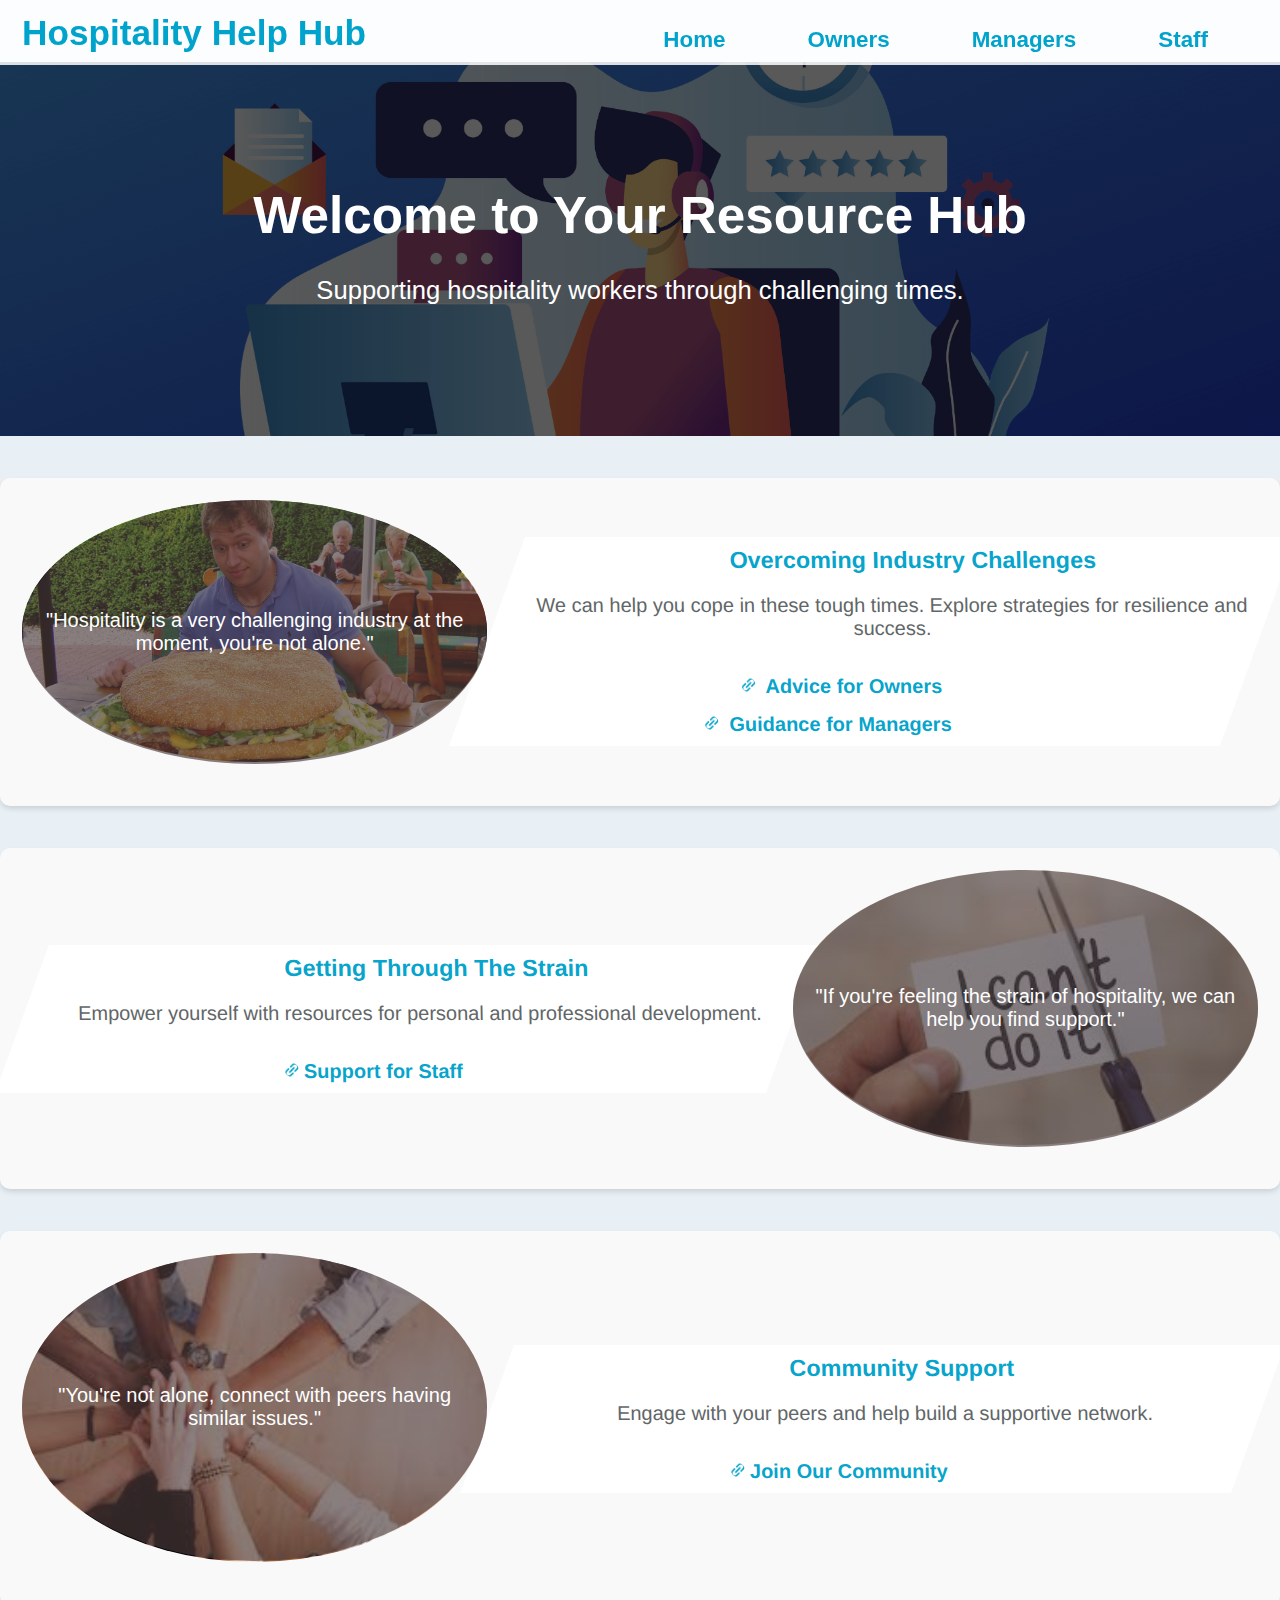
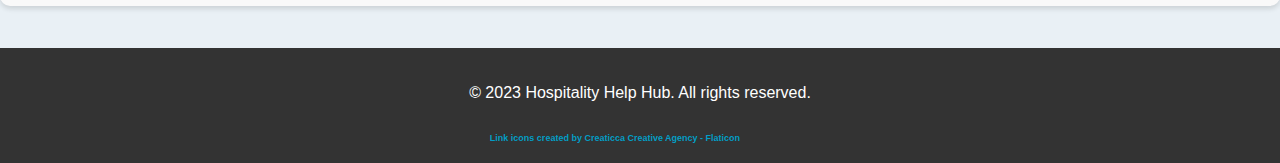
==== index.html @ bb7c5888 "change image and favicon name" ====
<!DOCTYPE html>
<html lang="en">
	<head>
		<meta charset="UTF-8" />
		<meta name="viewport" content="width=device-width, initial-scale=1.0" />
		<title>Hospitality Help Hub</title>
		<link rel="stylesheet" href="assets/css/style.css" />
		<link rel="icon" type="image/png" href="../assets/images/favicon/favicon-32x32.png" />
		<link rel="error" type="text/html" href="404.html" />
	</head>
	<body>
		<!-- Standard nav bar for all pages -->
		<header>
			<div class="navbar">
				<h1>Hospitality Help Hub</h1>
				<input type="checkbox" id="nav-toggle" class="nav-toggle" />
				<label for="nav-toggle" class="nav-toggle-label">
					<span></span>
				</label>
				<nav>
					<ul>
						<li><a href="index.html">Home</a></li>
						<li><a href="owners.html">Owners</a></li>
						<li><a href="managers.html">Managers</a></li>
						<li><a href="staff.html">Staff</a></li>
					</ul>
				</nav>
			</div>
		</header>
		<main>
			<!-- Opening image and text for all pages -->
			<section class="hero" style="background-image: url('assets/images/helpdesk.webp')">
				<div class="container">
					<h2>Welcome to Your Resource Hub</h2>
					<p>Supporting hospitality workers through challenging times.</p>
				</div>
			</section>
			<section class="content">
				<div class="container">
					<!-- Pages are divided into 2 or 3 "articles" with text (text-side) images with text on an overlay -->
					<article class="article-left">
						<div class="image-side">
							<img src="assets/images/challenge-food.jpeg" alt="Industry Challenges" />
							<div class="overlay">
								<p>"Hospitality is a very challenging industry at the moment, you're not alone."</p>
							</div>
						</div>
						<div class="text-side">
							<h3>Overcoming Industry Challenges</h3>
							<p>We can help you cope in these tough times. Explore strategies for resilience and success.</p>
							<a href="owners.html"><img src="assets/images/link.png" alt="link icon" class="link-icon" /> Advice for Owners</a>
							<a href="managers.html"><img src="assets/images/link.png" alt="link icon" class="link-icon" /> Guidance for Managers</a>
						</div>
					</article>
					<article class="article-right">
						<div class="image-side">
							<img src="assets/images/resilince.jpeg" alt="Resilience Resources" />
							<div class="overlay">
								<p>"If you're feeling the strain of hospitality, we can help you find support."</p>
							</div>
						</div>
						<div class="text-side">
							<h3>Getting Through The Strain</h3>
							<p>Empower yourself with resources for personal and professional development.</p>
							<a href="staff.html"><img src="assets/images/link.png" alt="link icon" class="link-icon" />Support for Staff</a>
						</div>
					</article>
					<article class="article-left">
						<div class="image-side">
							<img src="assets/images/team-strenght.jpeg" alt="Community Support" />
							<div class="overlay">
								<p>"You're not alone, connect with peers having similar issues."</p>
							</div>
						</div>
						<div class="text-side">
							<h3>Community Support</h3>
							<p>Engage with your peers and help build a supportive network.</p>
							<label for="communityPopupCheckbox" class="popup-button">
								<img src="assets/images/link.png" alt="Link Icon" class="link-icon" />Join Our Community</label
							>
						</div>
					</article>
				</div>
			</section>
		</main>
		<!-- Pop up with links to social media groups and newsletter subscription -->
		<input type="checkbox" id="communityPopupCheckbox" class="popup-checkbox" />
		<div class="popup-container" id="communityPopup">
			<div class="popup-content">
				<label for="communityPopupCheckbox" class="close-btn">&times;</label>
				<h2>Join Our Community</h2>
				<p>Connect with us on different platforms:</p>

				<div>
					<img class="media-icon" src="assets/images/whatsapp-icon.png" alt="WhatsApp" />
					<a class="media-link" href="https://whatsapp.com" target="_blank">Join WhatsApp Group</a>
				</div>
				<div>
					<img class="media-icon" src="assets/images/facebook-icon.png" alt="Facebook" />
					<a class="media-link" href="https://facebook.com" target="_blank">Join Facebook Group</a>
				</div>
				<h3 class="subscribe-head">Subscribe to our Newsletter</h3>
				<form>
					<input class="email-input" type="email" placeholder="Your Email" required />
					<input class="sub-button" type="submit" value="Subscribe" />
				</form>
			</div>
		</div>
		<footer>
			<div class="container">
				<p>&copy; 2023 Hospitality Help Hub. All rights reserved.</p>
			</div>
			<div class="icon-ref">
				<a href="https://www.flaticon.com/free-icons/link" target="_blank" title="link icons"
					>Link icons created by Creaticca Creative Agency - Flaticon</a
				>
			</div>
		</footer>
	</body>
</html>
---- assets/css/style.css ----
body {
	font-family: "Arial", sans-serif;
	margin: auto;
	padding: 0;
	box-sizing: border-box;
	background-color: #e9f0f5;
	color: #616667;
	max-width: 1600px;
	align-items: center;
	justify-content: center;
}

.navbar {
	background-color: rgba(255, 255, 255, 0.85);
	color: #00a3cc;
	padding: 12px 22px;
	position: fixed;
	top: 0;
	left: 0;
	right: 0;
	z-index: 1000;
	display: flex;
	justify-content: space-between;
	align-items: center;
}

header h1 {
	color: #00a3cc;
	font-size: 2.2em;
	margin: 0;
}
/* nav toggle settings */
nav {
	text-align: right;
}

nav ul {
	list-style: none;
	padding: 0;
	margin: 0;
	display: flex;
	align-items: center;
}

nav ul li {
	margin-left: 32px;
}

nav ul li a {
	text-decoration: none;
	color: #00a3cc;
	font-size: 1.4em;
}

nav ul li a:hover {
	color: #d60db6;
	text-decoration: underline;
}
a,
.popup-button {
	display: inline-block;
	margin-top: 15px;
	color: #00a2cbfc;
	text-decoration: none;
	font-weight: bold;
	text-align: end;
	margin-right: 50px;
}
a:hover,
.popup-button:hover {
	text-decoration: underline;
	color: #cb00bafc;
}
/* Hide the checkbox */
.nav-toggle {
	display: none;
}

/* Style the label to look like a burger menu icon */
.nav-toggle-label {
	display: none; /* Initially hidden */
	position: absolute;
	top: 25px;
	right: 20px;
	cursor: pointer;
	z-index: 1001;
}

.nav-toggle-label span,
.nav-toggle-label span::before,
.nav-toggle-label span::after {
	display: block;
	width: 25px;
	height: 3px;
	background: #00a3cc;
	transition: all 0.3s ease-in-out;
}

.nav-toggle-label span::before,
.nav-toggle-label span::after {
	content: "";
	position: absolute;
	left: 0;
}

.nav-toggle-label span::before {
	top: -8px;
}

.nav-toggle-label span::after {
	top: 8px;
}
h3 {
	color: #00a2cbfc;
	margin-top: 0;
	margin-bottom: 0;
}

footer {
	background-color: #333;
	color: white;
	text-align: center;
	padding: 20px 0;
}

/* top section with page intro & image*/
.hero {
	background: url("assets/images/assistance.webp") no-repeat center center/cover;
	height: 210px;
	color: white;
	padding: 82px 0;
	text-align: center;
	position: relative;
	margin-top: 62px;
}

.hero::before {
	content: "";
	position: absolute;
	top: 0;
	right: 0;
	bottom: 0;
	left: 0;
	background: rgba(0, 0, 0, 0.65);
	z-index: 1;
}

.hero .container {
	position: relative;
	z-index: 2;
}

.hero h2 {
	font-size: 3.2em;
	margin-bottom: 0.6em;
}
.hero p {
	font-size: 1.6em;
	max-width: 820px;
	margin: auto;
}
/* text section for staff page */
.staff-text {
	width: 80%;
	padding: 40px;
	background-color: #fff;
	margin: 0 auto;
	align-self: center;
	display: flex;
	flex-direction: column;
	justify-content: center;
	text-align: center;
	box-shadow: 0 2px 4px rgba(0, 0, 0, 0.1);
}

.staff-text h2 {
	color: #00a3cc;
}
.content {
	margin: 42px 0;
}
/* page sections with images and text */
article {
	margin-bottom: 32px;
	background-color: #f9f9f9;
	padding: 22px;
	border-radius: 10px;
	box-shadow: 0 3px 5px rgba(0, 0, 0, 0.12);
}
article img {
	max-width: 100%;
	height: auto;
	margin-bottom: 17px;
}
.article-left,
.article-right {
	display: flex;
	align-items: center;
	margin-bottom: 42px;
	overflow: hidden;
	font-size: 1.25em;
}
.article-left .image-side,
.article-right .image-side {
	width: 62%;
	position: relative;
}
.article-left img,
.article-right img {
	width: 100%;
	height: 100%;
	position: relative;
	transition: transform 0.5s ease;
	border-radius: 95%;
	z-index: 1;
}
.article-left .overlay,
.article-right .overlay {
	position: absolute;
	top: 0;
	left: 0;
	width: 100%;
	height: 95%;
	background: rgba(75, 58, 58, 0.65);
	color: white;
	display: flex;
	font-size: 2.1em;
	align-items: center;
	justify-content: center;
	z-index: 2;
	transition: opacity 0.5s ease;
	border-radius: 85%;
	text-align: center;
}
.article-left .text-side,
.article-right .text-side {
	width: 67%;
	padding: 22px;
	background-color: #fff;
	transition: opacity 0.5s ease;
	align-self: stretch;
	display: flex;
	flex-direction: column;
	justify-content: center;
	transform: skewX(-21deg);
}

.article-left .text-side > *,
.article-right .text-side > * {
	transform: skewX(21deg);
	margin-left: 22px;
}

.article-right {
	flex-direction: row-reverse;
}
img.link-icon {
	width: 14px;
	margin: 0 5px 5px 0;
	fill: #00a3cc;
	height: auto;
	vertical-align: middle;
}

#workwall-logo {
	width: 100%;
	height: 90%;
	transition: transform 0.5s ease;
	border-radius: 100%;
	z-index: 1;
}
.text-anchor {
	margin-right: 0;
}
/* pop up for social media links  */
.popup-checkbox {
	display: none;
}
.popup-container {
	display: none;
	position: fixed;
	left: 0;
	top: 0;
	width: 100%;
	height: 100%;
	background: rgba(0, 0, 0, 0.5);
	z-index: 1002;
}
.popup-content {
	background: #fff;
	width: 300px;
	padding: 20px;
	border-radius: 5px;
	position: absolute;
	color: #0097bdfc;
	top: 50%;
	left: 50%;
	transform: translate(-50%, -50%);
	text-align: center;
	text-decoration: none;
	vertical-align: middle;
}
.popup-content a:hover,
.popup-button:hover {
	text-decoration: underline;
	cursor: pointer;
}
.popup-checkbox:checked ~ .popup-container {
	display: block;
}
.close-btn {
	cursor: pointer;
	position: absolute;
	top: 10px;
	right: 10px;
	font-size: 1.2em;
}
.subscribe-head {
	margin: 20px 0 20px 0;
}
.sub-button {
	background-color: #d60db6;
	color: #fff;
	height: 1.9em;
	width: 30%;
	align-content: center;
}
.email-input {
	height: 1.5em;
	width: 60%;
}
.media-link {
	margin: 0;
	padding: 20px 0 0 0;
}
.media-icon {
	height: 20px;
	vertical-align: middle;
	margin-right: 10px;
	margin-bottom: 10px;
}
.icon-ref {
	font-size: xx-small;
	color: #616667;
}
#workwall-link {
	margin: 0;
}
/* responsive design for different screen sizes */
@media screen and (max-width: 1400px) {
	/* sections with text and images */
	.article-left .overlay,
	.article-right .overlay {
		font-size: 1em;
		height: 93%;
		opacity: 1;
	}
	.article-left .text-side,
	.article-right .text-side {
		width: 100%;
		opacity: 1;
		transition: opacity 0.5s ease, transform 0.5s ease;
		transform: translateY(20px);
		transform: skewX(-20deg);
		padding: 10px;
		margin: 0;
		text-align: center;
		align-items: center;
		align-self: center;
	}
	.article-left .overlay p,
	.article-right .overlay p {
		padding: 8px;
	}
}

@media screen and (max-width: 1200px) {
	header h1 {
		font-size: 1.5em;
	}
	.nav-toggle-label {
		display: block; /* Show the burger menu icon */
	}

	/* Hide the dropdown menu by default */
	nav ul {
		display: none;
		position: absolute;
		background-color: rgba(255, 255, 255, 0.9);
		width: 100%;
		top: 48px;
		right: 0;
		text-align: center;
	}

	/* Display the dropdown menu when the checkbox is checked */
	.nav-toggle:checked ~ nav ul {
		display: block;
	}

	nav ul li {
		display: block;
		margin: 10px 0;
	}
	a {
		margin: 0;
		padding: 0;
	}
	/* top section with page intro */
	.hero {
		margin-top: 50px;
		padding-top: 10px;
		height: 180px;
	}
	.article-left .overlay,
	.article-right .overlay {
		font-size: 1em;
		height: 92%;
		opacity: 1;
	}
}

@media screen and (max-width: 1024px) {
	.article-left .overlay,
	.article-right .overlay {
		height: 91%;
	}
}

@media screen and (max-width: 768px) {
	header h1 {
		font-size: 1.5em;
	}

	/* top section with page intro */
	.hero {
		margin-top: 50px;
		padding-top: 10px;
		height: 150px;
		font-size: small;
	}
	.hero h2 {
		font-size: xx-large;
		padding: 5px;
	}
	/* sections with text and images */
	.article-left,
	.article-right {
		flex-direction: column;
	}
	.article-left .image-side,
	.article-right .image-side,
	.article-left .text-side,
	.article-right .text-side {
		width: 100%;
		margin-left: 0;
	}
	.article-right {
		flex-direction: column-reverse;
	}
	.article-left img,
	.article-right img {
		border-radius: 90%;
		width: 100%;
		height: auto;
	}
	.article-left .text-side,
	.article-right .text-side {
		transform: translateY(20px);
		transform: skewX(0deg);
		margin-left: 0;
	}
	.article-left .text-side > *,
	.article-right .text-side > * {
		text-align: center;
		transform: skewX(0deg);
		padding: 10px;
		margin-left: 0;
		flex: auto;
	}
	.article-left .overlay,
	.article-right .overlay {
		font-size: 1.3em;
		height: 95%;
		opacity: 1;
		padding: 8px;
	}

	.popup-button {
		margin-right: 0;
	}
	img.link-icon {
		width: 14px;
	}
}
@media screen and (max-width: 468px) {
	.article-left .overlay,
	.article-right .overlay {
		height: 91%;
	}
}
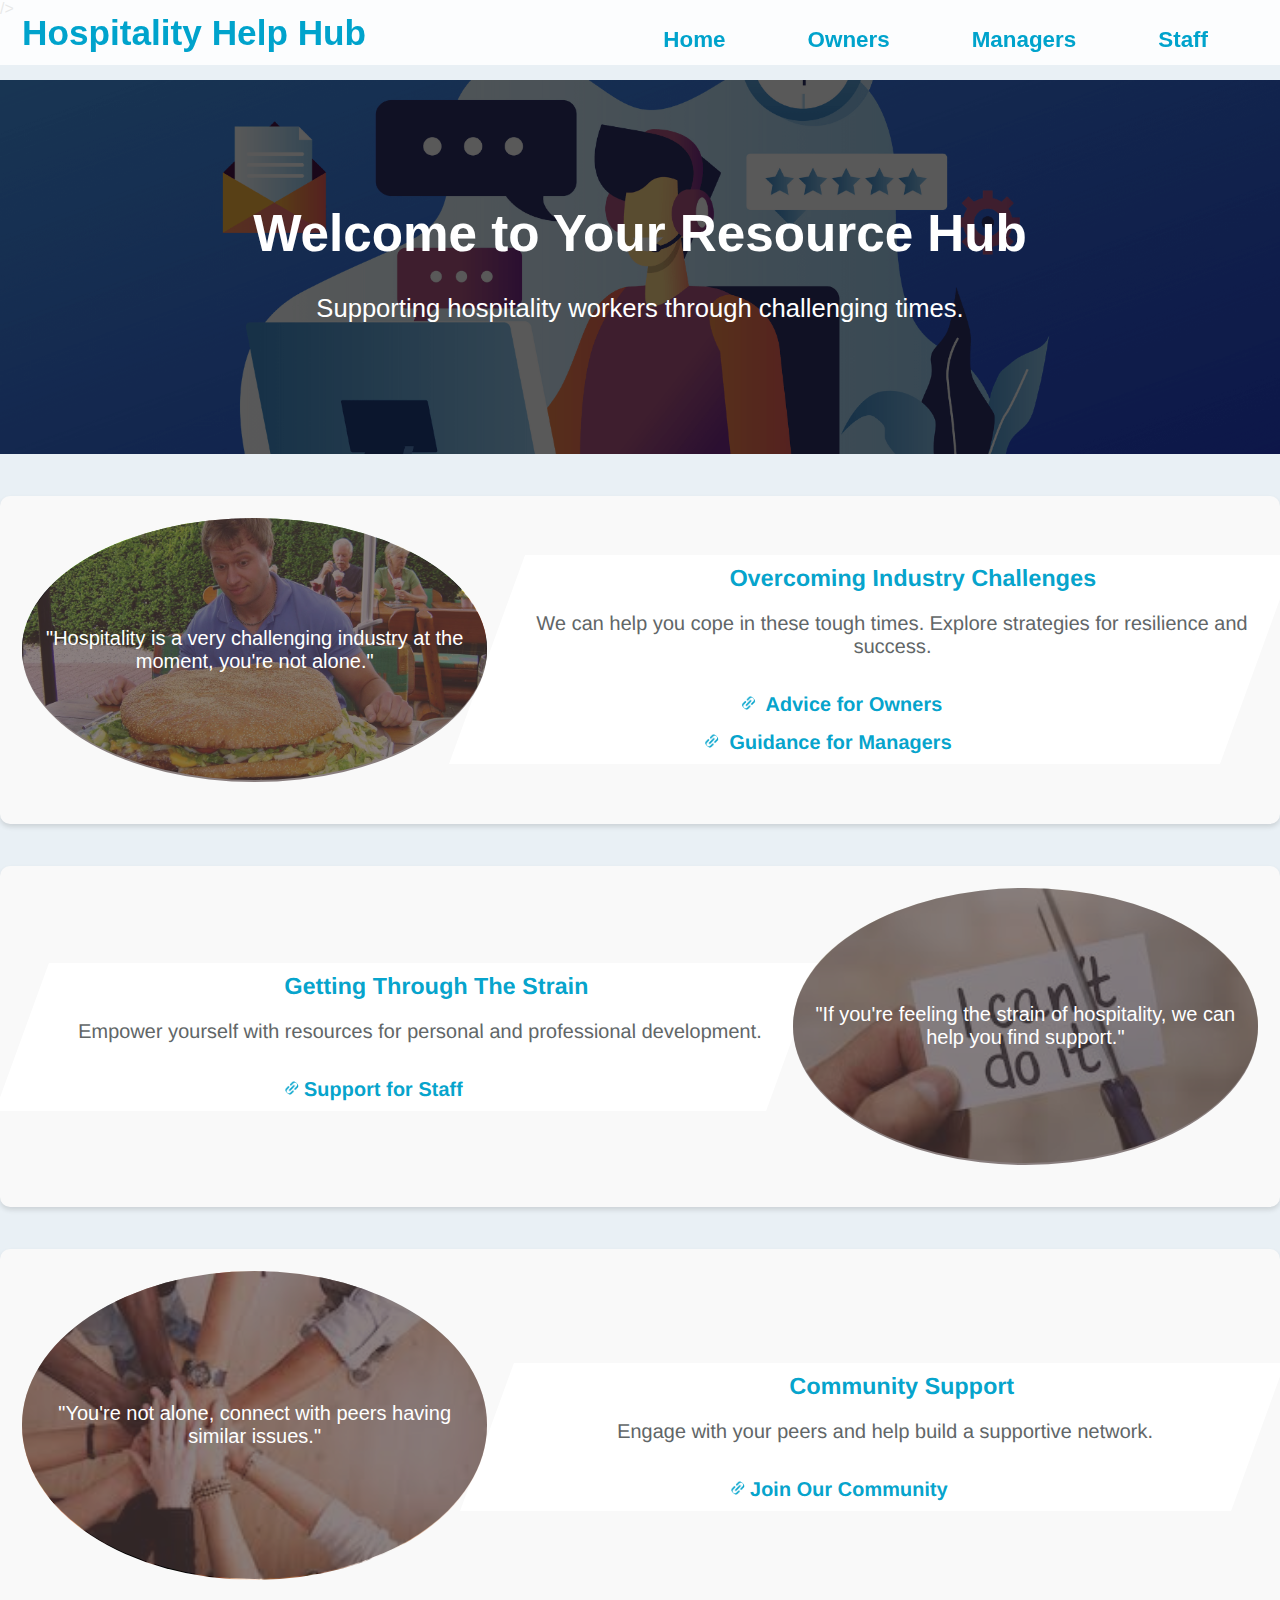
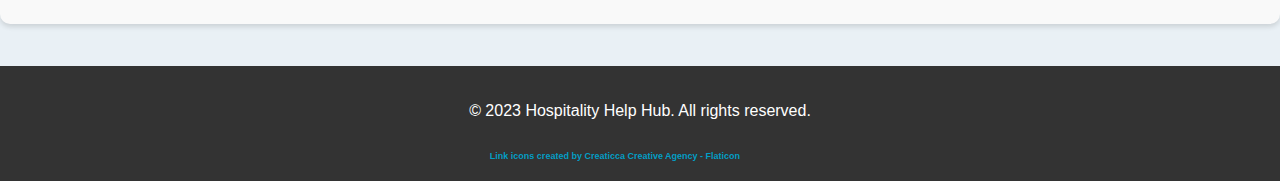
==== commit 803b3cac: "Image fixes for firefox/safari" ====
--- a/index.html
+++ b/index.html
@@ -4,8 +4,9 @@
 		<meta charset="UTF-8" />
 		<meta name="viewport" content="width=device-width, initial-scale=1.0" />
 		<title>Hospitality Help Hub</title>
-		<link rel="stylesheet" href="assets/css/style.css" />
-		<link rel="icon" type="image/png" href="../assets/images/favicon/favicon-32x32.png" />
+		<link rel="stylesheet" href="./assets/css/style.css" />
+		<link rel="icon" type="image/png" href="./assets/images/favicon/favicon-32x32.png" />
+		/>
 		<link rel="error" type="text/html" href="404.html" />
 	</head>
 	<body>
@@ -29,7 +30,7 @@
 		</header>
 		<main>
 			<!-- Opening image and text for all pages -->
-			<section class="hero" style="background-image: url('assets/images/helpdesk.webp')">
+			<section class="hero" style="background-image: url('./assets/images/helpdesk.webp')">
 				<div class="container">
 					<h2>Welcome to Your Resource Hub</h2>
 					<p>Supporting hospitality workers through challenging times.</p>
@@ -40,7 +41,7 @@
 					<!-- Pages are divided into 2 or 3 "articles" with text (text-side) images with text on an overlay -->
 					<article class="article-left">
 						<div class="image-side">
-							<img src="assets/images/challenge-food.jpeg" alt="Industry Challenges" />
+							<img src="./assets/images/challenge-food.jpeg" alt="Industry Challenges" />
 							<div class="overlay">
 								<p>"Hospitality is a very challenging industry at the moment, you're not alone."</p>
 							</div>
@@ -48,13 +49,13 @@
 						<div class="text-side">
 							<h3>Overcoming Industry Challenges</h3>
 							<p>We can help you cope in these tough times. Explore strategies for resilience and success.</p>
-							<a href="owners.html"><img src="assets/images/link.png" alt="link icon" class="link-icon" /> Advice for Owners</a>
-							<a href="managers.html"><img src="assets/images/link.png" alt="link icon" class="link-icon" /> Guidance for Managers</a>
+							<a href="owners.html"><img src="./assets/images/link.png" alt="link icon" class="link-icon" /> Advice for Owners</a>
+							<a href="managers.html"><img src="./assets/images/link.png" alt="link icon" class="link-icon" /> Guidance for Managers</a>
 						</div>
 					</article>
 					<article class="article-right">
 						<div class="image-side">
-							<img src="assets/images/resilince.jpeg" alt="Resilience Resources" />
+							<img src="./assets/images/resilince.jpeg" alt="Resilience Resources" />
 							<div class="overlay">
 								<p>"If you're feeling the strain of hospitality, we can help you find support."</p>
 							</div>
@@ -62,12 +63,12 @@
 						<div class="text-side">
 							<h3>Getting Through The Strain</h3>
 							<p>Empower yourself with resources for personal and professional development.</p>
-							<a href="staff.html"><img src="assets/images/link.png" alt="link icon" class="link-icon" />Support for Staff</a>
+							<a href="staff.html"><img src="./assets/images/link.png" alt="link icon" class="link-icon" />Support for Staff</a>
 						</div>
 					</article>
 					<article class="article-left">
 						<div class="image-side">
-							<img src="assets/images/team-strenght.jpeg" alt="Community Support" />
+							<img src="./assets/images/team-strenght.jpeg" alt="Community Support" />
 							<div class="overlay">
 								<p>"You're not alone, connect with peers having similar issues."</p>
 							</div>
@@ -76,7 +77,7 @@
 							<h3>Community Support</h3>
 							<p>Engage with your peers and help build a supportive network.</p>
 							<label for="communityPopupCheckbox" class="popup-button">
-								<img src="assets/images/link.png" alt="Link Icon" class="link-icon" />Join Our Community</label
+								<img src="./assets/images/link.png" alt="Link Icon" class="link-icon" />Join Our Community</label
 							>
 						</div>
 					</article>
@@ -92,11 +93,11 @@
 				<p>Connect with us on different platforms:</p>
 
 				<div>
-					<img class="media-icon" src="assets/images/whatsapp-icon.png" alt="WhatsApp" />
+					<img class="media-icon" src="./assets/images/whatsapp-icon.png" alt="WhatsApp" />
 					<a class="media-link" href="https://whatsapp.com" target="_blank">Join WhatsApp Group</a>
 				</div>
 				<div>
-					<img class="media-icon" src="assets/images/facebook-icon.png" alt="Facebook" />
+					<img class="media-icon" src="./assets/images/facebook-icon.png" alt="Facebook" />
 					<a class="media-link" href="https://facebook.com" target="_blank">Join Facebook Group</a>
 				</div>
 				<h3 class="subscribe-head">Subscribe to our Newsletter</h3>
--- a/assets/css/style.css
+++ b/assets/css/style.css
@@ -125,7 +125,7 @@
 
 /* top section with page intro & image*/
 .hero {
-	background: url("assets/images/assistance.webp") no-repeat center center/cover;
+	background: url("./assets/images/assistance.webp") no-repeat center center/cover;
 	height: 210px;
 	color: white;
 	padding: 82px 0;
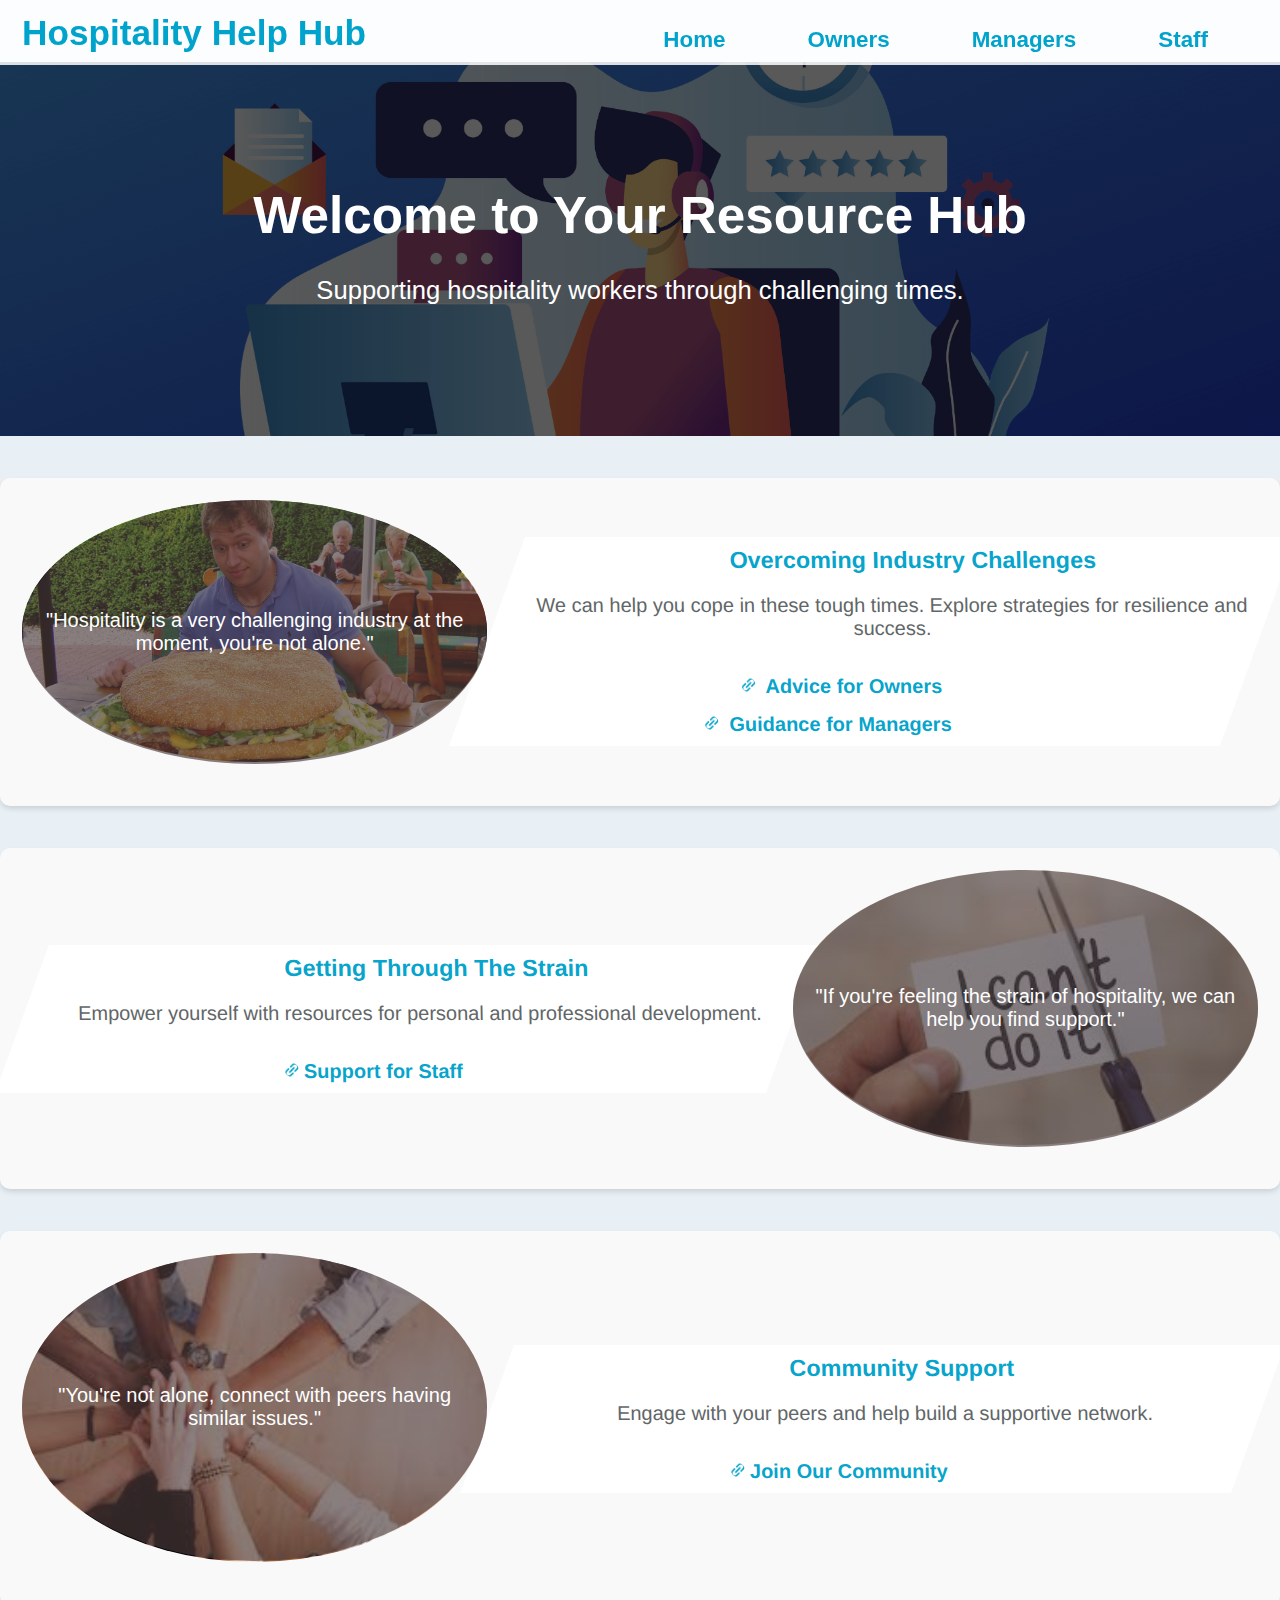
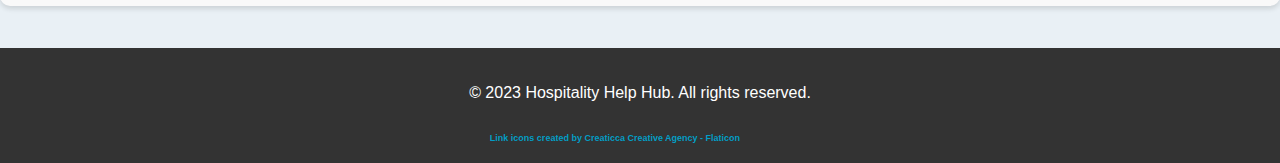
==== commit 621a9ad1: "Correct HTML file names" ====
--- a/index.html
+++ b/index.html
@@ -4,9 +4,8 @@
 		<meta charset="UTF-8" />
 		<meta name="viewport" content="width=device-width, initial-scale=1.0" />
 		<title>Hospitality Help Hub</title>
-		<link rel="stylesheet" href="./assets/css/style.css" />
-		<link rel="icon" type="image/png" href="./assets/images/favicon/favicon-32x32.png" />
-		/>
+		<link rel="stylesheet" href="assets/css/style.css" />
+		<link rel="icon" type="image/png" href="assets/images/favicon/favicon-32x32.png" />
 		<link rel="error" type="text/html" href="404.html" />
 	</head>
 	<body>
@@ -30,7 +29,7 @@
 		</header>
 		<main>
 			<!-- Opening image and text for all pages -->
-			<section class="hero" style="background-image: url('./assets/images/helpdesk.webp')">
+			<section class="hero" style="background-image: url('assets/images/helpdesk.webp')">
 				<div class="container">
 					<h2>Welcome to Your Resource Hub</h2>
 					<p>Supporting hospitality workers through challenging times.</p>
@@ -41,7 +40,7 @@
 					<!-- Pages are divided into 2 or 3 "articles" with text (text-side) images with text on an overlay -->
 					<article class="article-left">
 						<div class="image-side">
-							<img src="./assets/images/challenge-food.jpeg" alt="Industry Challenges" />
+							<img src="assets/images/challenge-food.jpeg" alt="Industry Challenges" />
 							<div class="overlay">
 								<p>"Hospitality is a very challenging industry at the moment, you're not alone."</p>
 							</div>
@@ -49,13 +48,13 @@
 						<div class="text-side">
 							<h3>Overcoming Industry Challenges</h3>
 							<p>We can help you cope in these tough times. Explore strategies for resilience and success.</p>
-							<a href="owners.html"><img src="./assets/images/link.png" alt="link icon" class="link-icon" /> Advice for Owners</a>
-							<a href="managers.html"><img src="./assets/images/link.png" alt="link icon" class="link-icon" /> Guidance for Managers</a>
+							<a href="owners.html"><img src="assets/images/link.png" alt="link icon" class="link-icon" /> Advice for Owners</a>
+							<a href="managers.html"><img src="assets/images/link.png" alt="link icon" class="link-icon" /> Guidance for Managers</a>
 						</div>
 					</article>
 					<article class="article-right">
 						<div class="image-side">
-							<img src="./assets/images/resilince.jpeg" alt="Resilience Resources" />
+							<img src="assets/images/resilince.jpeg" alt="Resilience Resources" />
 							<div class="overlay">
 								<p>"If you're feeling the strain of hospitality, we can help you find support."</p>
 							</div>
@@ -63,12 +62,12 @@
 						<div class="text-side">
 							<h3>Getting Through The Strain</h3>
 							<p>Empower yourself with resources for personal and professional development.</p>
-							<a href="staff.html"><img src="./assets/images/link.png" alt="link icon" class="link-icon" />Support for Staff</a>
+							<a href="staff.html"><img src="assets/images/link.png" alt="link icon" class="link-icon" />Support for Staff</a>
 						</div>
 					</article>
 					<article class="article-left">
 						<div class="image-side">
-							<img src="./assets/images/team-strenght.jpeg" alt="Community Support" />
+							<img src="assets/images/team-strenght.jpeg" alt="Community Support" />
 							<div class="overlay">
 								<p>"You're not alone, connect with peers having similar issues."</p>
 							</div>
@@ -77,7 +76,7 @@
 							<h3>Community Support</h3>
 							<p>Engage with your peers and help build a supportive network.</p>
 							<label for="communityPopupCheckbox" class="popup-button">
-								<img src="./assets/images/link.png" alt="Link Icon" class="link-icon" />Join Our Community</label
+								<img src="assets/images/link.png" alt="Link Icon" class="link-icon" />Join Our Community</label
 							>
 						</div>
 					</article>
@@ -93,11 +92,11 @@
 				<p>Connect with us on different platforms:</p>
 
 				<div>
-					<img class="media-icon" src="./assets/images/whatsapp-icon.png" alt="WhatsApp" />
+					<img class="media-icon" src="assets/images/whatsapp-icon.png" alt="WhatsApp" />
 					<a class="media-link" href="https://whatsapp.com" target="_blank">Join WhatsApp Group</a>
 				</div>
 				<div>
-					<img class="media-icon" src="./assets/images/facebook-icon.png" alt="Facebook" />
+					<img class="media-icon" src="assets/images/facebook-icon.png" alt="Facebook" />
 					<a class="media-link" href="https://facebook.com" target="_blank">Join Facebook Group</a>
 				</div>
 				<h3 class="subscribe-head">Subscribe to our Newsletter</h3>
--- a/assets/css/style.css
+++ b/assets/css/style.css
@@ -125,7 +125,7 @@
 
 /* top section with page intro & image*/
 .hero {
-	background: url("./assets/images/assistance.webp") no-repeat center center/cover;
+	background: url("assets/images/assistance.webp") no-repeat center center/cover;
 	height: 210px;
 	color: white;
 	padding: 82px 0;
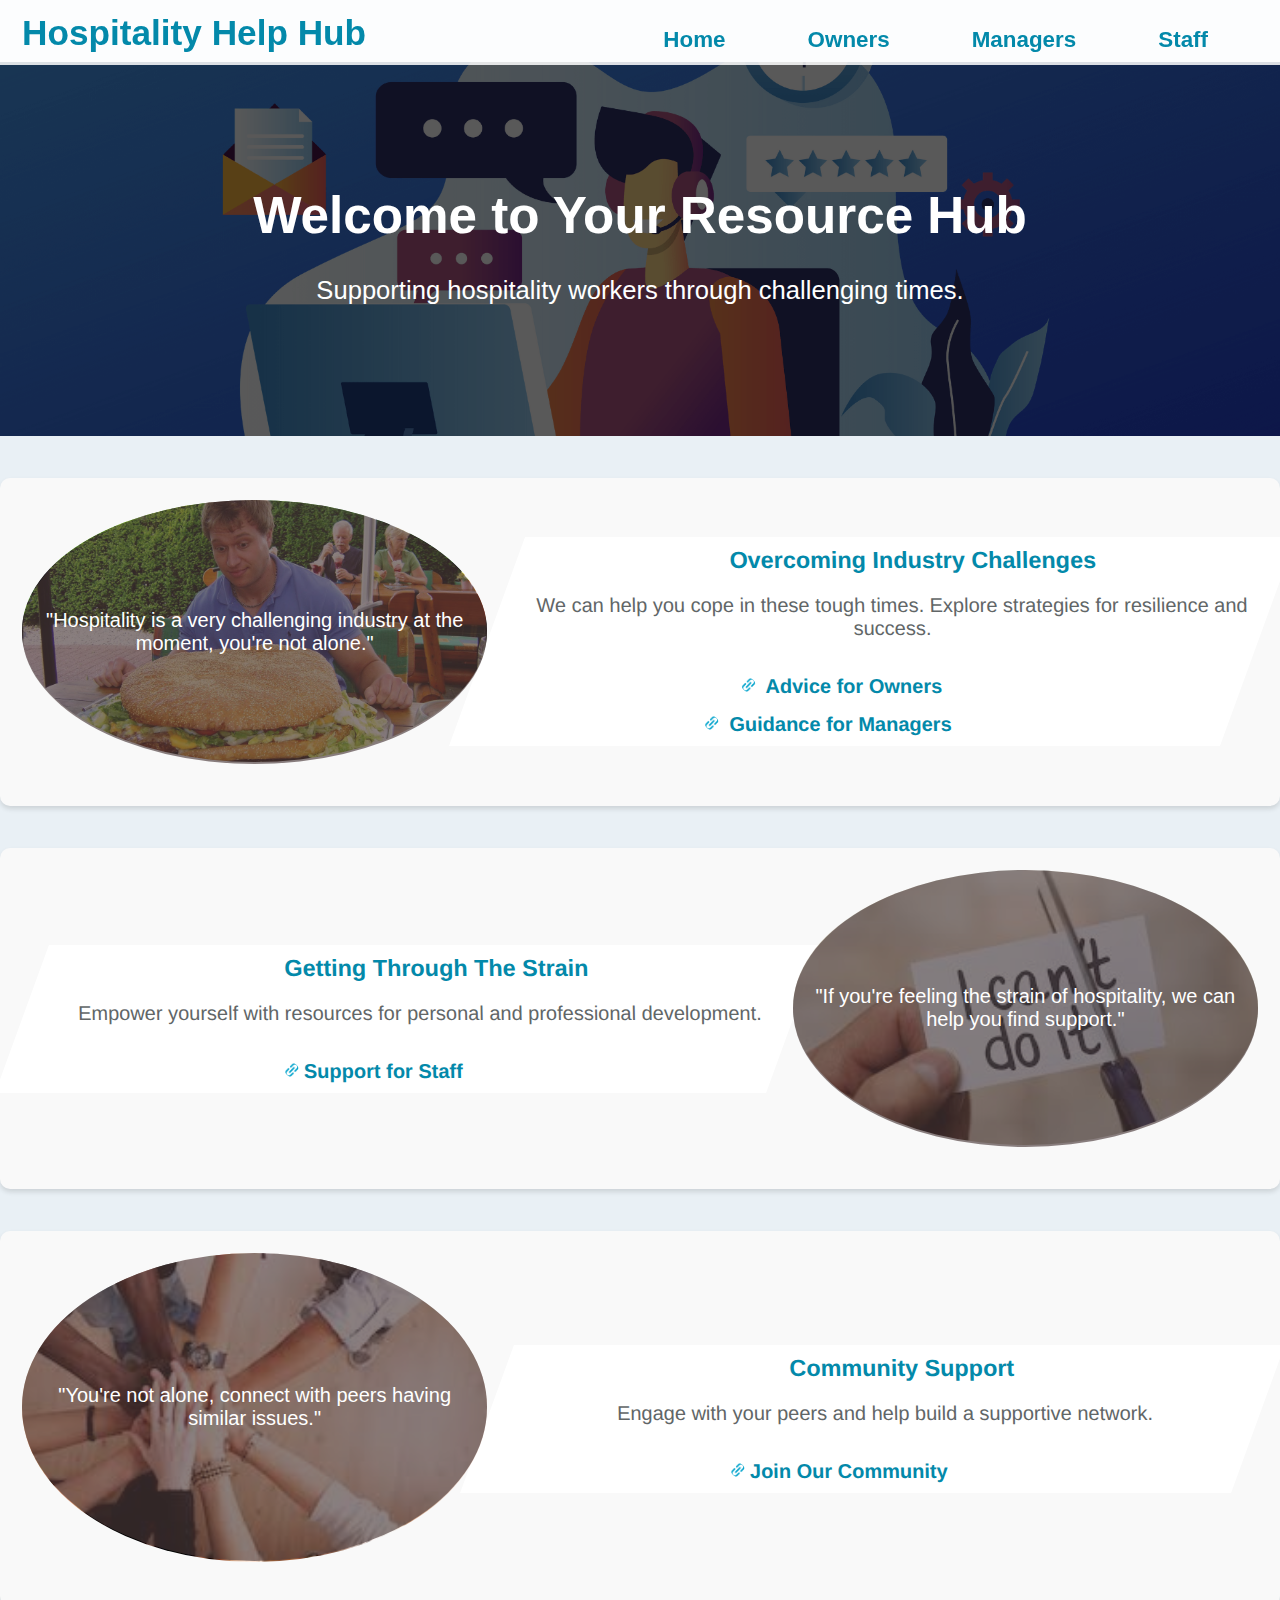
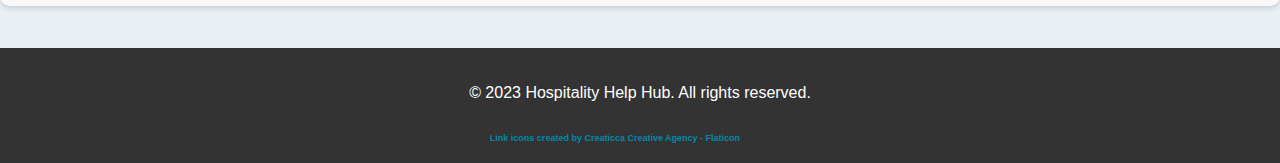
==== commit 34d89fd5: "README test: lightouse, meta desc and text contrast" ====
--- a/index.html
+++ b/index.html
@@ -3,6 +3,7 @@
 	<head>
 		<meta charset="UTF-8" />
 		<meta name="viewport" content="width=device-width, initial-scale=1.0" />
+		<meta name="description" content="Support site to help struggling hospitality staff find any necessary resources" />
 		<title>Hospitality Help Hub</title>
 		<link rel="stylesheet" href="assets/css/style.css" />
 		<link rel="icon" type="image/png" href="assets/images/favicon/favicon-32x32.png" />
--- a/assets/css/style.css
+++ b/assets/css/style.css
@@ -12,7 +12,7 @@
 
 .navbar {
 	background-color: rgba(255, 255, 255, 0.85);
-	color: #00a3cc;
+	color: #0389aa;
 	padding: 12px 22px;
 	position: fixed;
 	top: 0;
@@ -25,7 +25,7 @@
 }
 
 header h1 {
-	color: #00a3cc;
+	color: #0389aa;
 	font-size: 2.2em;
 	margin: 0;
 }
@@ -48,7 +48,7 @@
 
 nav ul li a {
 	text-decoration: none;
-	color: #00a3cc;
+	color: #0389aa;
 	font-size: 1.4em;
 }
 
@@ -60,7 +60,7 @@
 .popup-button {
 	display: inline-block;
 	margin-top: 15px;
-	color: #00a2cbfc;
+	color: #0389aa;
 	text-decoration: none;
 	font-weight: bold;
 	text-align: end;
@@ -111,7 +111,7 @@
 	top: 8px;
 }
 h3 {
-	color: #00a2cbfc;
+	color: #0389aa;
 	margin-top: 0;
 	margin-bottom: 0;
 }
@@ -174,7 +174,7 @@
 }
 
 .staff-text h2 {
-	color: #00a3cc;
+	color: #0389aa;
 }
 .content {
 	margin: 42px 0;
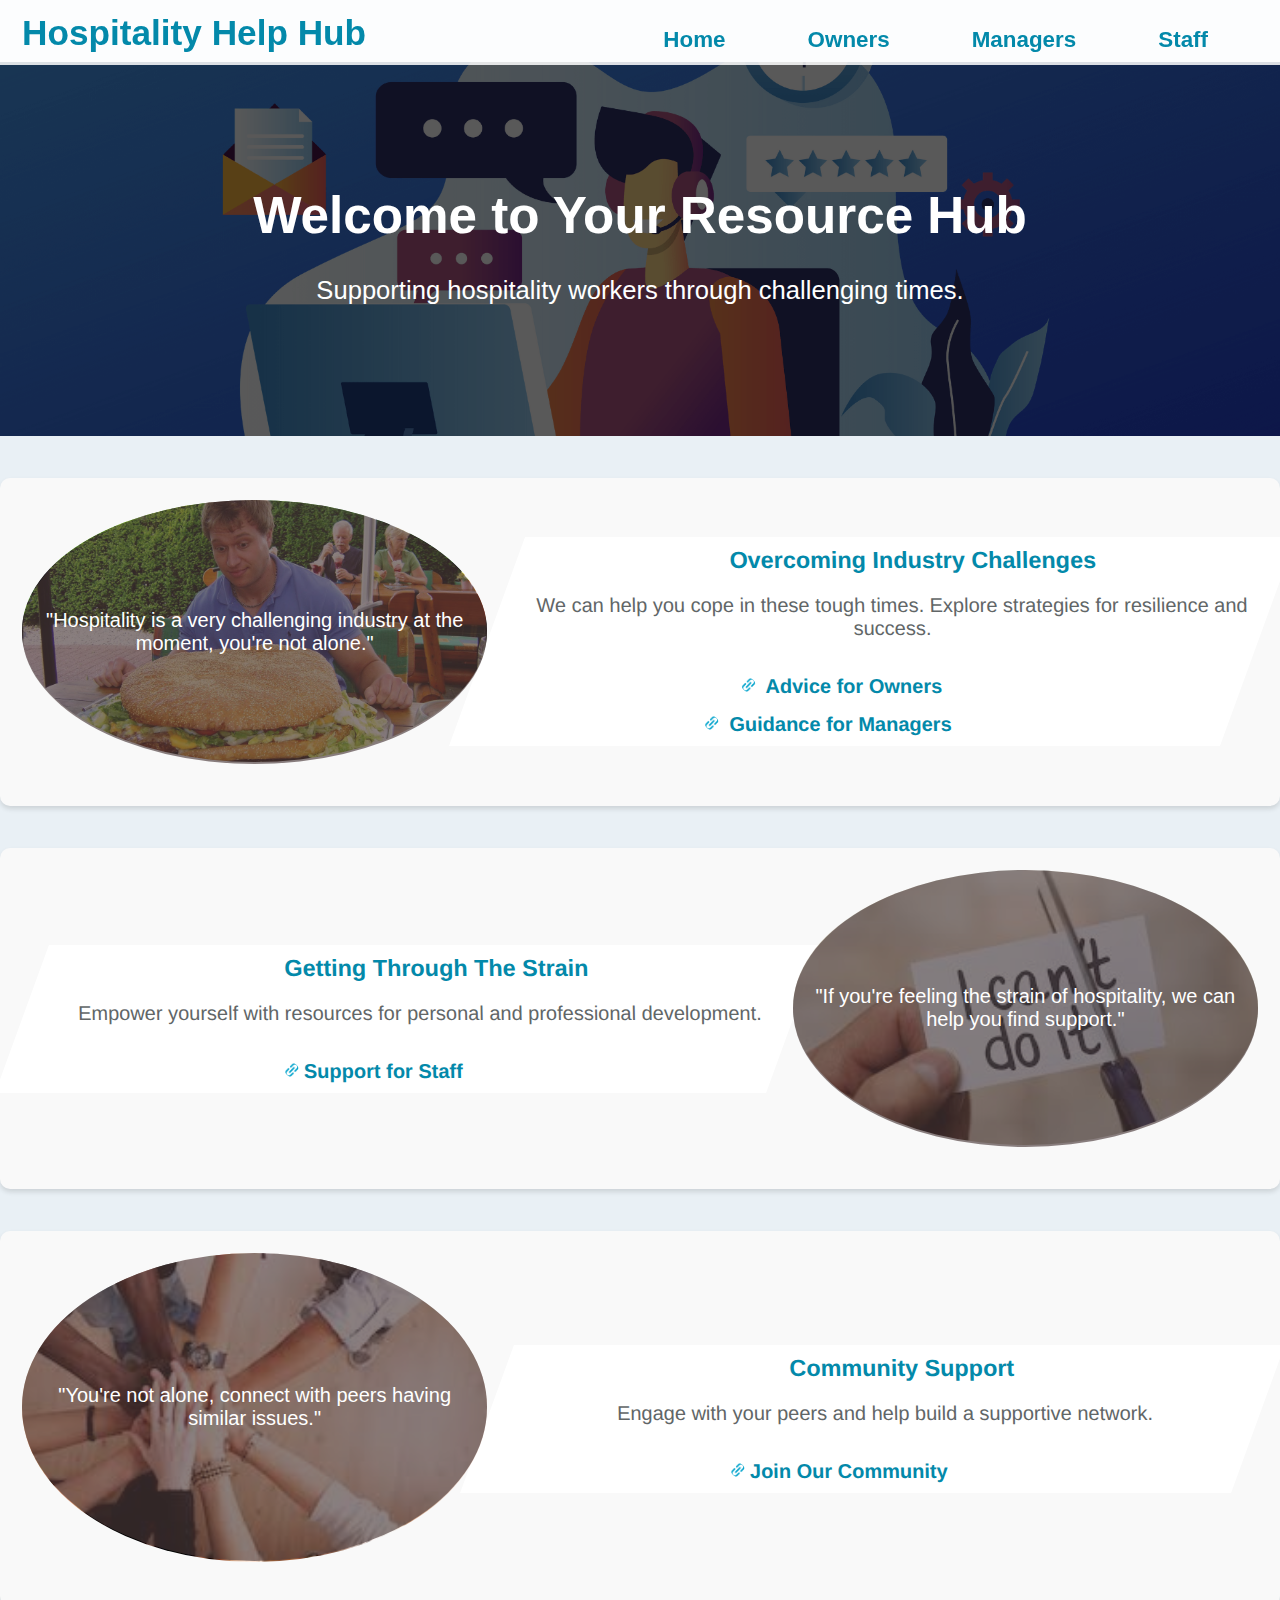
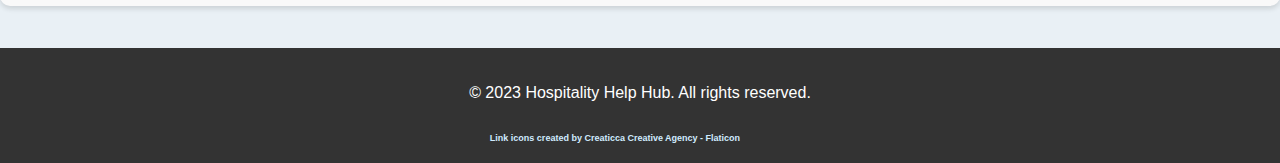
==== commit 51140d8e: "Change icon link colour" ====
--- a/index.html
+++ b/index.html
@@ -112,7 +112,7 @@
 				<p>&copy; 2023 Hospitality Help Hub. All rights reserved.</p>
 			</div>
 			<div class="icon-ref">
-				<a href="https://www.flaticon.com/free-icons/link" target="_blank" title="link icons"
+				<a href="https://www.flaticon.com/free-icons/link" id="icons-link" target="_blank" title="link icons"
 					>Link icons created by Creaticca Creative Agency - Flaticon</a
 				>
 			</div>
--- a/assets/css/style.css
+++ b/assets/css/style.css
@@ -341,7 +341,10 @@
 }
 .icon-ref {
 	font-size: xx-small;
-	color: #616667;
+	color: #d9f7fd;
+}
+#icons-link {
+	color: #d0ebff;
 }
 #workwall-link {
 	margin: 0;
